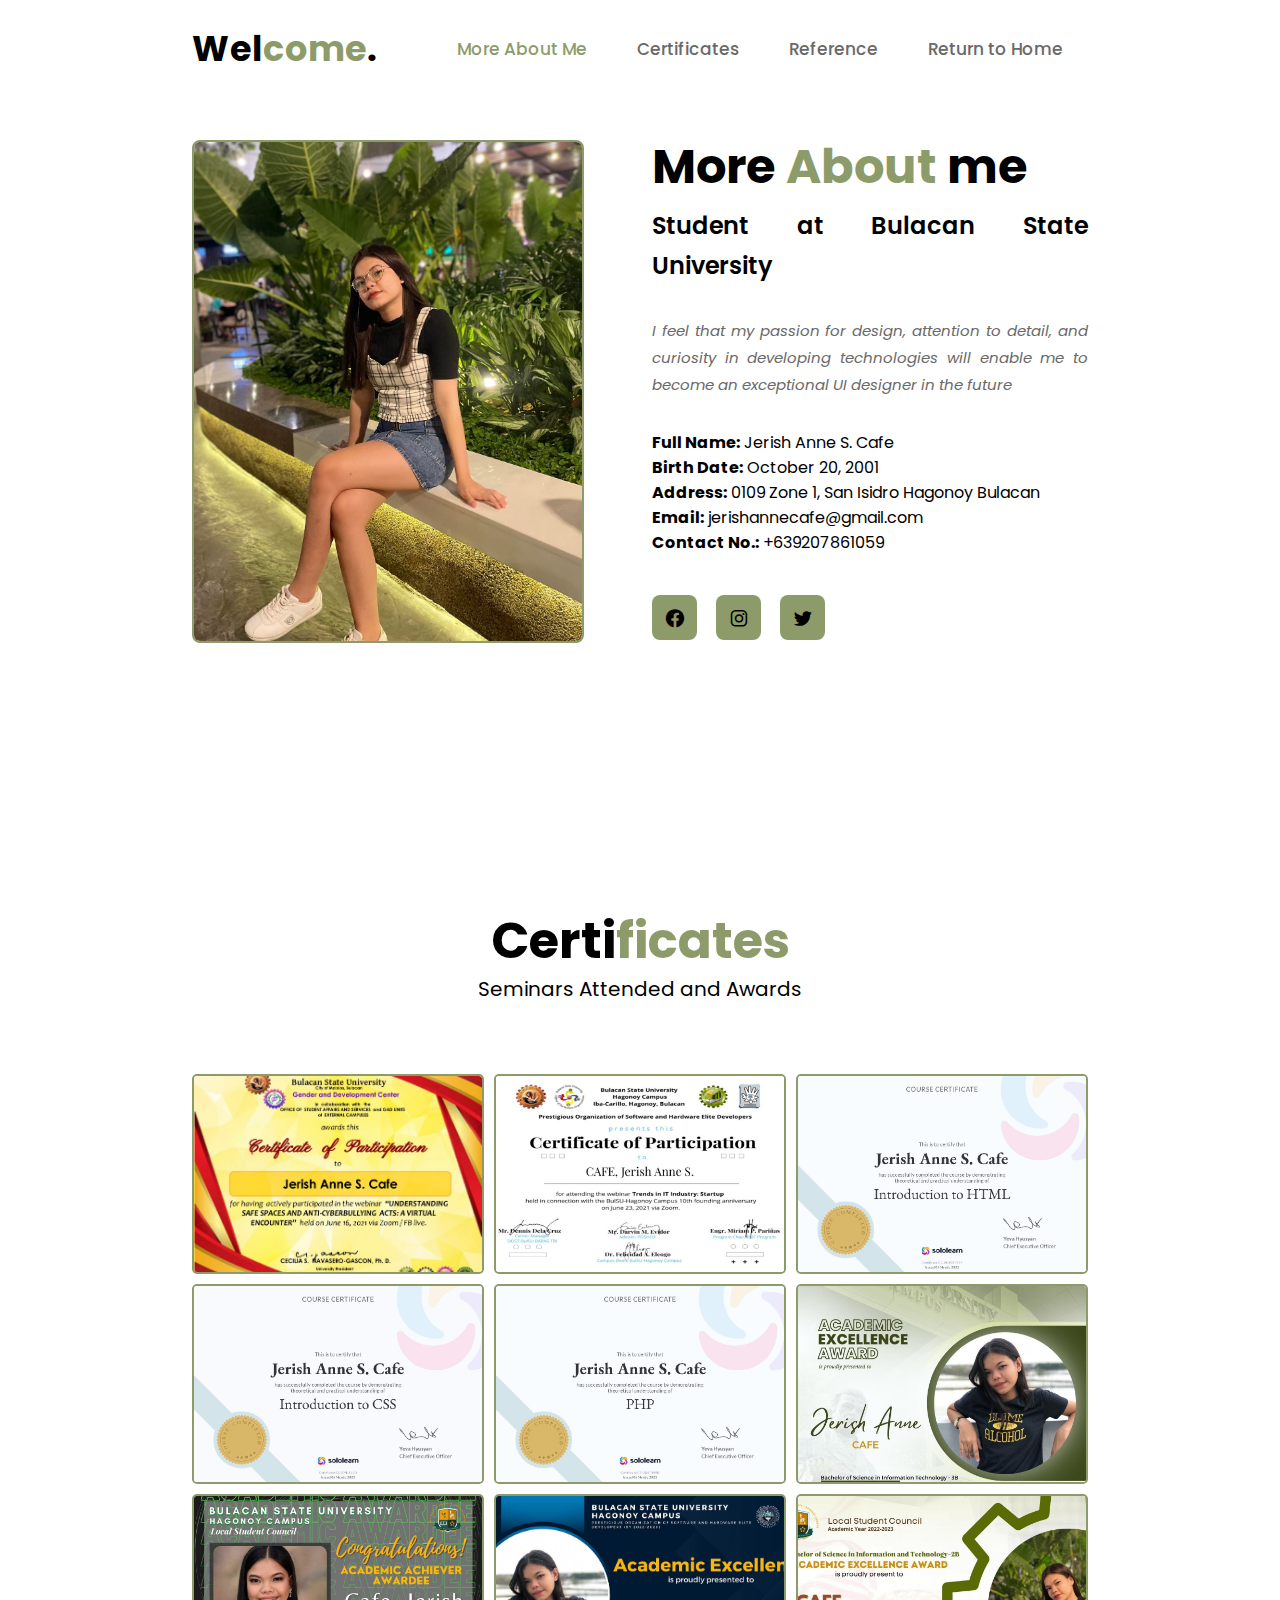
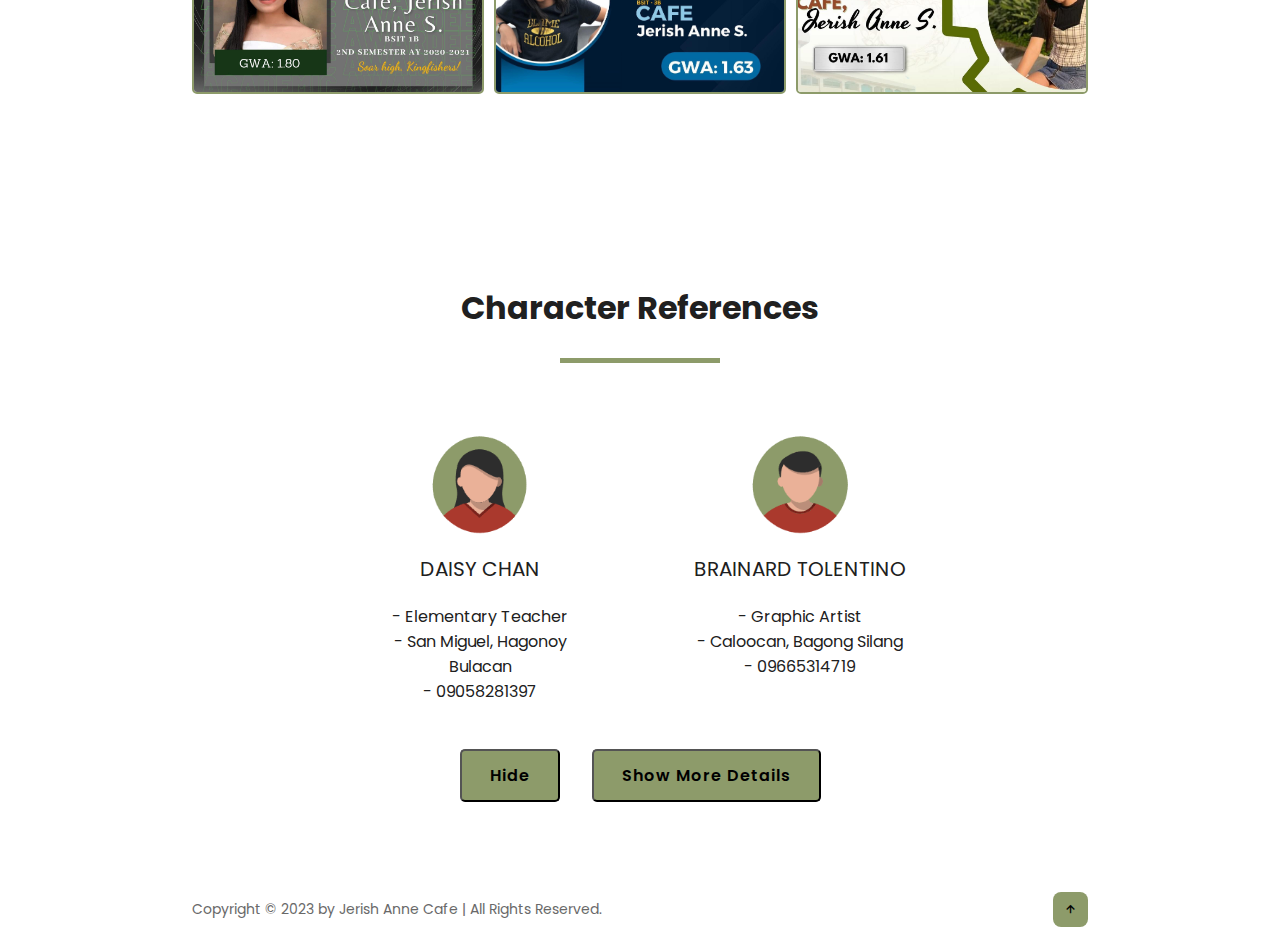
==== more.html @ b1da2a75 "Add files via upload" ====
<!DOCTYPE html>
    <html lang="en">
    <head>
        <meta charset="UTF-8">
        <meta name="viewport" content="width=device-width, initial-scale=1.0">
        <title> E-Portfolio Website</title>
        <!-- Custom Css Link-->
        <link rel="stylesheet" type="text/css" href="css/style.css">
        <script src="https://ajax.googleapis.com/ajax/libs/jquery/3.6.4/jquery.min.js"></script>

        <link rel="stylesheet" href="https://unpkg.com/boxicons@latest/css/boxicons.min.css">

        <link rel="preconnect" href="https://fonts.googleapis.com">
        <link rel="preconnect" href="https://fonts.gstatic.com" crossorigin>
        <link href="https://fonts.googleapis.com/css2?family=Poppins:wght@310;400;500;600;700;800;900&display=swap" rel="stylesheet">

    </head>
    <body>
        <!-- Header Design -->
        <header>
            <a href="#" class="logo">Wel<span>come</span>.</a>

            <ul class="navlist">
                <li><a href="#about" class="active">More About Me</a></li>
                <li><a href="#certificates">Certificates</a></li>
                <li><a href="#references">Reference</a></li>
                <li><a href="index.html">Return to Home</a></li>
            </ul>
        </header>

        <section class="about" id="about">
            <div class="about-img">
                <img src="img/self1.jpg">
            </div>

            <div class="about-text">
                <h2>More<span> About</span> me</h2>
                <h5>Student at Bulacan State University</h5>

                <!-- ***************** eXTENSIVE MARKUP LANGUAGE ***************** -->
                <?xml version="1.0" encoding="UTF-8"?>
                <info>
                    <p><i>I feel that my passion for design, attention to detail, 
                       and curiosity in developing technologies will enable me 
                       to become an exceptional UI designer in the future</i></p>
                    <name><b>Full Name:</b> Jerish Anne S. Cafe</name><br>
                    <birth><b>Birth Date:</b> October 20, 2001</birth><br>
                    <add><b>Address:</b> 0109 Zone 1, San Isidro Hagonoy Bulacan</add><br>
                    <email><b>Email:</b> jerishannecafe@gmail.com</email><br>
                    <contact><b>Contact No.:</b> +639207861059</contact><br><br>
                </info>

                <div class="me_icons">
                    <a href="https://www.facebook.com/jerishanne.santos/" target="_blank"><i class='bx bxl-facebook-circle'></i></a>
                    <a href="https://www.instagram.com/jrshannne/?igshid=YmMyMTA2M2Y%3D&fbclid=IwAR1JroWSxqhzhAIN1jeAgJn2x-lPrSKUbD8_jLGoNn3wE3TDN3xt1j-qnaM" target="_blank"><i class='bx bxl-instagram' ></i></a>
                    <a href="https://twitter.com/jerishnncafe?s=21&fbclid=IwAR0_Sc2IRqVgBFUmnyDj_6RXdE5T7O3_Of9v9rMU9SCYAtR3lYOtoyTLfnY" target="_blank"><i class='bx bxl-twitter' ></i></a>
                </div>
            </div>
        </section>

        <!-- ============================= Certificate Section ============================= -->
        <section class="certificates" id="certificates">
            <div class="certiheader">
                <h2>Certi<span>ficates</span></h2>
                <p>Seminars Attended and Awards</p>
            </div>
            <div class="grid_wrapper">
                <div>
                    <img src="img/certi1.jpg">
                </div>
                <div>
                    <img src="img/certi2.jpg">
                </div>
                <div>
                    <img src="img/solearnhtml.jpg">
                </div>
                <div>
                    <img src="img/solearncss.jpg">
                </div>
                <div>
                    <img src="img/solearnphp.jpg">
                </div>
                <div>
                    <img src="img/certi3.jpg">
                </div>
                <div>
                    <img src="img/certi4.jpg">
                </div>
                <div>
                    <img src="img/certi5.jpg">
                </div>
                <div>
                    <img src="img/certi6.jpg">
                </div>
            </div>
        </section>

        <!-- ============================= Reference Section ============================= -->
        <section class="reference" id="references">
            <div class="references">
                <div class="inner">
                    <h1>Character References</h1>
                    <div class="border"></div>

                    <div class="rows">
                        <div class="col">
                            <div class="reference">
                                <img src="img/ref1.png" alt="">
                                <div class="name">Daisy Chan</div>
                                <p> - Elementary Teacher <br>
                                    - San Miguel, Hagonoy Bulacan<br>
                                    - 09058281397</p>
                            </div>
                        </div>

                        <div class="col">
                            <div class="reference">
                                <img src="img/ref2.png" alt="">
                                <div class="name">Brainard Tolentino</div>
                                <p> - Graphic Artist <br>
                                    - Caloocan, Bagong Silang<br>
                                    - 09665314719</p>
                            </div>
                        </div>

                            <div class="buttons">
                                <button id="hide" class="btn-m">Hide</button>
                                <button id="show" class="btn-m">Show More Details</button>
                            </div>
                    </div>
                </div>
            </div>
        </section>

        <!-- ***************** JQuery ***************** -->
        <script>
            $(document).ready(function(){
              $("#hide").click(function(){
                $("p").hide();
              });
              $("#show").click(function(){
                $("p").show();
              });
            });
        </script>


         <!-- ============================= Footer Section ============================= -->
         <section class="end">
            <div class="last_text">
                <p>Copyright © 2023 by Jerish Anne Cafe  |  All Rights Reserved.</p>
            </div>

            <div class="top">
                <a href="#about"><i class='bx bx-up-arrow-alt' ></i></a>
            </div>
        </section>


        <script type="text/javascript" src="js/script.js"></script>
       
    </body>
</html>
---- css/style.css ----
*{
    padding: 0;
    margin: 0;
    box-sizing: border-box;
    font-family: 'Poppins', sans-serif;
    text-decoration: none;
    list-style: none;
    scroll-behavior: smooth;
}
:root{
    --bg-color: white;
    --second-bg-color: #202020;
    --text-color: black;
    --second-color: #696969;
    --main-color: #8D9B6A;
    --big-font: 5rem;
    --h2-font: 3rem;
    --p-font: 1.1rem;
    --m-1-5: 1.5rem;
}
body{
    background: var(--bg-color);
    color: var(--text-color);
}
header{
    position: fixed;
    width: 100%;
    top: 0;
    right: 0;
    z-index: 1000;
    display: flex;
    align-items: center;
    justify-content: space-between;
    background: white;
    padding: 22px 15%;
    border-bottom: 1px solid transparent;
    transition: all .45s ease;
}
.logo{
    color: var(--text-color);
    font-size: 35px;
    font-weight: 700;
    letter-spacing: 1px;
}
span{
    color: var(--main-color);
}
.navlist{
    display: flex;
}
.navlist a{
    color: var(--second-color);
    font-size: 17px;
    font-weight: 500;
    margin: 0 25px;
    transition: all .45s ease;
}
.navlist a:hover{
    color: var(--main-color);
}
.navlist a.active{
    color: var(--main-color);
}
#menu-icon{
    font-size: 35px;
    color: var(--text-color);
    z-index: 10001;
    cursor: pointer;
    margin-left: 25px;
    display: none; 
}
section{
    padding: 140px 15% 120px;
}
.home{
    position: relative;
    height: 100vh;
    width: 100%;
    background-image: url("../img/home.jpg");
    background-size: cover;
    background-position: center;
    display: flex;
    align-items: center;
    justify-content: flex-start;
}
.slide{
    margin-bottom: 20px;
}
.one{
    display: inline-block;
    margin-right: 15px;
    height: 32px;
    padding: 0 15px;
    line-height: 32px;
    font-size: 20px;
    font-weight: 500;
    border-radius: 5px;
    background: var(--main-color);
    color: var(--text-color);
}
.two{
    display: inline-block;
    color: var(--second-color);
    font-size: 20px;
    font-weight: 500;
}
.home-text h1{
    font-size: var(--big-font);
    font-weight: 700;
    color: var(--text-color);
    list-style: 1.1;
    margin: 0 0 8px;
}
.home-text h3{
    color: var(--text-color);
    margin: 0 0 35px;
    font-size: 3rem;
    font-weight: 700;
    line-height: 1.1;
}
.home-text p{
    color: var(--second-color);
    font-size: var(--p-font);
    line-height: 1.8;
    margin-bottom: 40px;
}
.button{
    display: inline-flex;
    align-items: center;
    justify-content: center;
}
.btn{
    display: inline-block;
    padding: 12px 28px;
    background: var(--main-color);
    border-radius: 5px;
    color: var(--text-color);
    font-size: 1rem;
    letter-spacing: 1px;
    font-weight: 600;
    transition: all .45s ease;
    margin-left: 1rem;
}
.btn:hover{
    transform: scale(0.9);
}
header.sticky{
    background: var(--bg-color);
    border-bottom: 1px solid black;
    padding: 12px 15%;
}
/* ============================= Home Page Design ============================= */
.about{
    display: grid;
    grid-template-columns: repeat(2, 1fr);
    align-items: center;
    gap: 1.5rem;
}
.about-img img{
    max-width: 530px;
    height: auto;
    width: 90%;
    border-radius: 8px;
}
.about-text h2{
    font-size: var(--h2-font);
    line-height: 1;
}
.about-text h5{
    font-size: 24px;
    font-weight: 600;
    color: var(--text-color);
    line-height: 1.7;
    margin: 15px 0 30px;
    text-align: justify;
}
.about-text p{
    color: var(--second-color);
    font-size: 15px;
    line-height: 1.8;
    margin-bottom: 2rem;
    text-align: justify;
    text-justify: inter-word;
}
.btn-m{
    display: inline-block;
    padding: 10px 28px;
    background: var(--main-color);
    border-radius: 5px;
    color: var(--text-color);
    font-size: 1rem;
    letter-spacing: 1px;
    font-weight: 600;
    transition: all .45s ease;
    margin-right: 1rem;
}
.btn-m:hover{
    transform: scale(0.9);
}
/* ============================= More About Me Design ============================= */
.certiheader{
    width: 100%;
    margin-bottom: 70px;
    display: grid;
    place-items: center;
    text-align: center;
}
.certiheader h2{
    font-size: 50px;
    margin-bottom: -5px;
}
.certiheader p{
    font-size: 20px;
}
.certiheader h2 span{
    color: var(--main-color);
}
img{
    max-width: 100%;
    height: auto;
    vertical-align: middle;
    display: inline-block;
    border: 2px solid var(--main-color);
}
.grid_wrapper > div {
    display: flex;
    justify-content: center;
    align-items: center;
}
.grid_wrapper > div > img {
    width: 100%;
    height: 100%;
    object-fit: cover;
    border-radius: 5px
}
.grid_wrapper {
    display: grid;
    grid-gap: 10px;
    grid-template-columns: repeat(auto-fit, minmax(250px, 1fr));
    grid-auto-rows: 200px;
    grid-auto-flow: dense;
}
.grid_wrapper .wide {
    grid-column: span 2;
}
.grid_wrapper .tall {
    grid-row: span 2;
}
.grid_wrapper .big {
    grid-column: span 2;
    grid-row: span 2;
}
/* ============================= More About Me Design ============================= */
.references{
    padding: 40px 0;
    background: var(--bg-color);
    color: var(--second-bg-color);
    text-align: center;
}
.inner{
    max-width: 1000px;
    margin: auto;
    overflow: hidden;
    padding: 0 20px;
}
.border{
    width: 160px;
    height: 5px;
    background: var(--main-color);
    margin: 26px auto;
}
.rows{
    display: flex;
    flex-wrap: wrap;
    justify-content: center;
}
.col{
    flex: 33.33%;
    max-width: 33.33%;
    box-sizing: border-box;
    padding: 15px;
    /* display: grid;
    grid-template-columns: repeat(2, 1fr); */
}
.reference{
    background: #fff;
    padding: 30px;
}
.reference img{
    border: none;
    width: 100px;
    height: 100px;
    border-radius: 50%;
}
.name{
    font-size: 20px;
    text-transform: uppercase;
    margin: 20px 0;
}
.buttons{
    display: inline-flex;
    align-items: center;
    justify-content: center;
}
.btn-m{
    display: inline-block;
    padding: 12px 28px;
    background: var(--main-color);
    border-radius: 5px;
    color: var(--text-color);
    font-size: 1rem;
    letter-spacing: 1px;
    font-weight: 600;
    transition: all .45s ease;
    margin-left: 1rem;
}
.btn-m:hover{
    transform: scale(0.9);
}
/*============================= Qualification Page Design =============================*/
.educheader{
    width: 100%;
    margin-bottom: 70px;
    display: grid;
    place-items: center;
    text-align: center;
}
.educheader h2{
    font-size: 50px;
    margin-bottom: -5px;
}
.educheader p{
    font-size: 20px;
}
.educheader h2 span{
    color: var(--main-color);
}
.section_title{
    font-size: var(--h2-font);
    line-height: 1;
    text-align: center;
}
.section_subtitle{
    font-size: 24px;
    color: var(--main-color);
    text-align: center;
} 
.qualification_container{
    align-content: center;
}
.qualification_tabs{
    display: flex;
    justify-content: space-evenly;
    margin-top: 3rem;
    margin-bottom: 2rem;
}
.qualification_button{
    font-size: 20px;
    font-weight: 500;
    cursor: pointer;
    align-items: center;
}
.qualification_button:hover{
    color: var(--main-color);
}

.qualification_icon{
    font-size: 1.8rem;
    margin-right: 10px;
}
.qualification_data{
    display: grid;
    grid-template-columns: 1fr max-content 1fr;
    column-gap: 1.5rem;
}
.qualification_title{
    font-size: 18px;
    font-weight: 500;
}
.qualification_subtitle{
    display: inline-block;
    font-size: 16px;
    margin-bottom: 1rem;
}
.qualification_calendar{
    font-size: 1rem;
    color: var(--text-color);
}
.qualification_rounder{
    display: inline-block;
    width: 13px;
    height: 13px;
    background-color: var(--main-color);
    border-radius: 50%;
}
.qualification_line{
    display: block;
    width: 1px;
    height: 100%;
    background-color: var(--main-color);
    transform: translate(6px, -7px);
}
.qualification [data-content]{
    display: none; 
} 
.qualification__active[data-content]{
    display: block;
}
.qualification_button.qualification__active{
    color: var(--main-color);
}  
/*============================= Skills Page Design =============================*/
#skills{
    width: 100%;
    height: auto;
    padding: 20px 13%;
    background-color: var(--bg-color);
}
.skillheader{
    width: 100%;
    margin-bottom: 70px;
    display: grid;
    place-items: center;
    text-align: center;
}
.skillheader h2{
    font-size: 50px;
    margin-bottom: -5px;
}
.skillheader p{
    font-size: 20px;
}
.skillheader h2 span{
    color: var(--main-color);
}
.skills_tabs{
    display: flex;
    justify-content: space-evenly;
    margin-top: 2rem;
    margin-bottom: 2rem;
}
.skills_title{
    font-size: 25px;
    font-weight: 600;
    padding-left: 10rem;
    padding-right: 8rem;
    justify-content: center;

}
.skill_main{
    width: 100%;
    display: grid;
    grid-template-columns: repeat(2, 1fr);
    grid-column-gap: 50px;
    grid-row-gap: 20px;

}
.skill_main .skill_bar .info{
    display: flex;
    justify-content: space-between;
    padding: 0 10px;
}
.skill_bar .info .percent{
    font-weight: bold;
}
.skill_bar .bar{
    width: 100%;
    height: 10px;
    position: relative;
    background-color: gray;
    border-radius: 25px;
    margin-top: 5px;
}
.skill_bar .bar span{
    width: 50%;
    height: 100%;
    position: absolute;
    background-color: var(--main-color);
    border-radius: 25px;
}
.skill_bar .bar .creativity{
    width: 90%;
}
.skill_bar .bar .empathy{
    width: 85%;
}
.skill_bar .bar .adoptability{
    width: 70%;
}
.skill_bar .bar .communication{
    width: 95%;
}
.skill_bar .bar .html{
    width: 85%;
}
.skill_bar .bar .css{
    width: 80%;
}
.skill_bar .bar .java{
    width: 50%;
}
.skill_bar .bar .php{
    width: 50%;
}
/*============================= Portfolio Page Design =============================*/
.portfolioheader{
    width: 100%;
    margin-bottom: 70px;
    display: grid;
    place-items: center;
    text-align: center;
}
.portfolioheader h2{
    font-size: 50px;
    margin-bottom: -5px;
}
.portfolioheader p{
    font-size: 20px;
}
.portfolioheader h2 span{
    color: var(--main-color);
}
.row{
    display: grid;
    grid-template-columns: repeat(3, 2fr);
    grid-column-gap: 10px;
    grid-row-gap: 10px;
}
.portfolio_item{
    flex: 0 0 250%;
    max-width: 280%;  
    margin-bottom: 1.5rem;
    padding-left: 2rem;
}
.portfolio_item hide{
    display: none;
}
.portfolio_item show{
    display: block;
    animation: showItem 0.5s ease;
}
.portfolio_item_inner{
    position: relative;
    overflow: hidden;
    object-fit: contain;
    height: 229px;
    width: 273px; 
    align-items: center;
    justify-content: center;
}
.portfolio_item .mask{
    background: rgba(0,0,0,.9);
    position: absolute;
    left: 0;
    top: 0;
    height: 250%;
    width: 280%;
    opacity: 0;
    transition: 0.3s;
}
.portfolio_item_inner:hover .mask{
    opacity: 0.9;
}
.portfolio_item .term{
    color: #fff;
    background: var(--main-color);
    border-bottom-left-radius: 0.98rem;
    border-bottom-right-radius: 0.98rem;
    position: absolute;
    top: 0;
    left: 10px;
    font-size: 10px;
    display: inline-block;
    padding: 0.19rem 0.625rem;
    transform: translateY(-40px);
    transition: 0.3s;
}
.portfolio_item h3{
    color: #fff;
    font-size: 1.25rem;
    margin: 0 0 0.98rem;
    padding: 0 1.25rem;
    position: absolute;
    top: 3.75rem;
    transition: 0.3s;
    transform: translateY(30px);
    opacity: 0;
} 
.portfolio_item_inner:hover h3, .portfolio_item_inner:hover span{
    opacity: 1;
    transform: translateY(0);
}
/*============================= Contact Me Design =============================*/
.contactheader{
    width: 100%;
    margin-bottom: 10px;
    display: grid;
    place-items: center;
    text-align: center;
}
.contactheader h2{
    font-size: 50px;
    margin-bottom: 5px;
}
.portfolioheader p{
    font-size: 20px;
}
.contactheader h2 span{
    color: var(--main-color);
}
.me_icons i{
    height: 45px;
    width: 45px;
    background: var(--main-color);
    color: var(--text-color);
    font-size: 22px;
    display: inline-flex;
    align-items: center;
    justify-content: center;
    border-radius: 8px;
    margin-right: 15px;
    transition: all .45s ease;
    margin-top: 15px;
}
.me_icons i:hover{
    background: var(--second-bg-color);
    color: var(--main-color);
}
.contact_container{
    width: 100%;
    background: var(--bg-color);
    border-radius: 6px;
    padding: 30px 60px 40px 40px;
    box-shadow: 0 5px 10px rgba(0, 0, 0, 0.2);
}
.contact_container .contact_content{
    display: flex;
    align-items: center;
    justify-content: space-between;
}
.contact_container .contact_content .left_side{
    width: 25%;
    height: 100%;
    margin-top: 15px;
    position: relative;
}
.contact_content .left_side::before{
    content: '';
    position: absolute;
    height: 80%;
    width: 2px;
    right: -15px;
    top: 50%;
    transform: translateY(-50%);
    background: var(--main-color);
}
.contact_content .left_side .details{
    margin: 14px;
    text-align: center;
}
.contact_content .left_side .details i{
    font-size: 30px;
    color: var(--main-color);
}
.contact_content .left_side .details .topic{
    font-size: 18px;
    font-weight: 500;
}
.contact_content .left_side .details .text_one,
.contact_content .left_side .details .text_two{
    font-size: 14px;
    color: var(--main-color);
}
.contact_container .contact_content .right_side{
    width: 75%;
    margin-left: 75px;
}
.contact_content .right_side .topic_text{
    font-size: 23px;
    font-weight: 600;
    color: var(--main-color);
}
.right_side .input_box{
    height: 50px;
    width: 100%;
    margin: 12px 0;
}
.right_side .input_box input,
.right_side .input_box textarea{
    height: 100%;
    width: 100%;
    border: none;
    font-size: 16px;
    background: #E8E8E8;
    border-radius: 6px;
    padding: 0 15px;
}
.right_side .message-box{
    min-height: 110px;
    resize: none;
    margin-top: 6px;
}
.right_side .button{
    display: inline-block;
    margin-top: 12px;
}
.right_side .button input[type="button"]{
    color: #fff;
    font-size: 18px;
    outline: none;
    border: none;
    padding: 8px 16px;
    border-radius: 6px;
    background: var(--main-color);
    cursor: pointer;
    transition: all 0.3s ease;
}
.button input[type="button"]:hover{
    background: #202020;
}
/*============================= Footer Design =============================*/
.end{
    padding: 20px 15%;
    display: flex;
    flex-wrap: wrap;
    align-items: center;
    justify-content: space-between;
    gap: 2rem;
    background: var(--bg-color);
}
.last_text p{
    color: var(--second-color);
    font-size: 14px;
}
.top i{
    padding: 10px;
    border-radius: 8px;
    font-size: 15px;
    color: var(--text-color);
    background: var(--main-color);
}
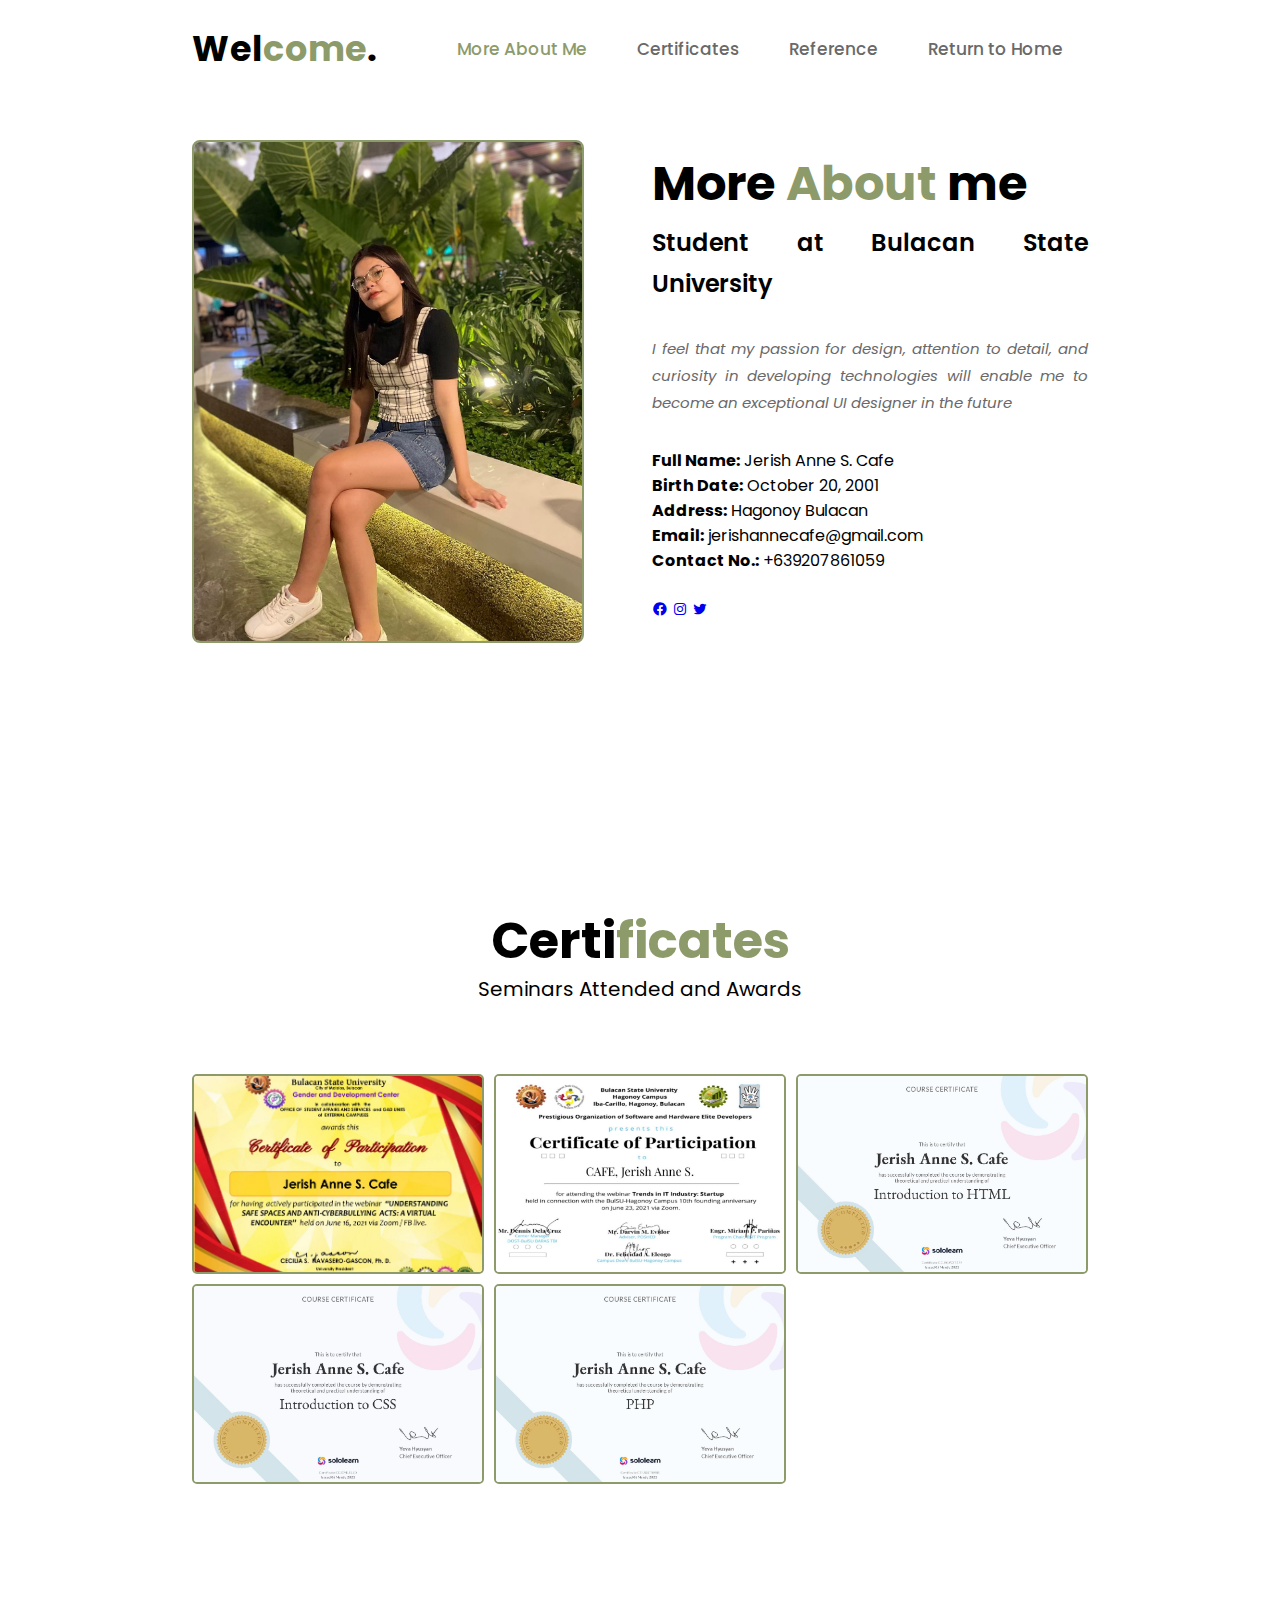
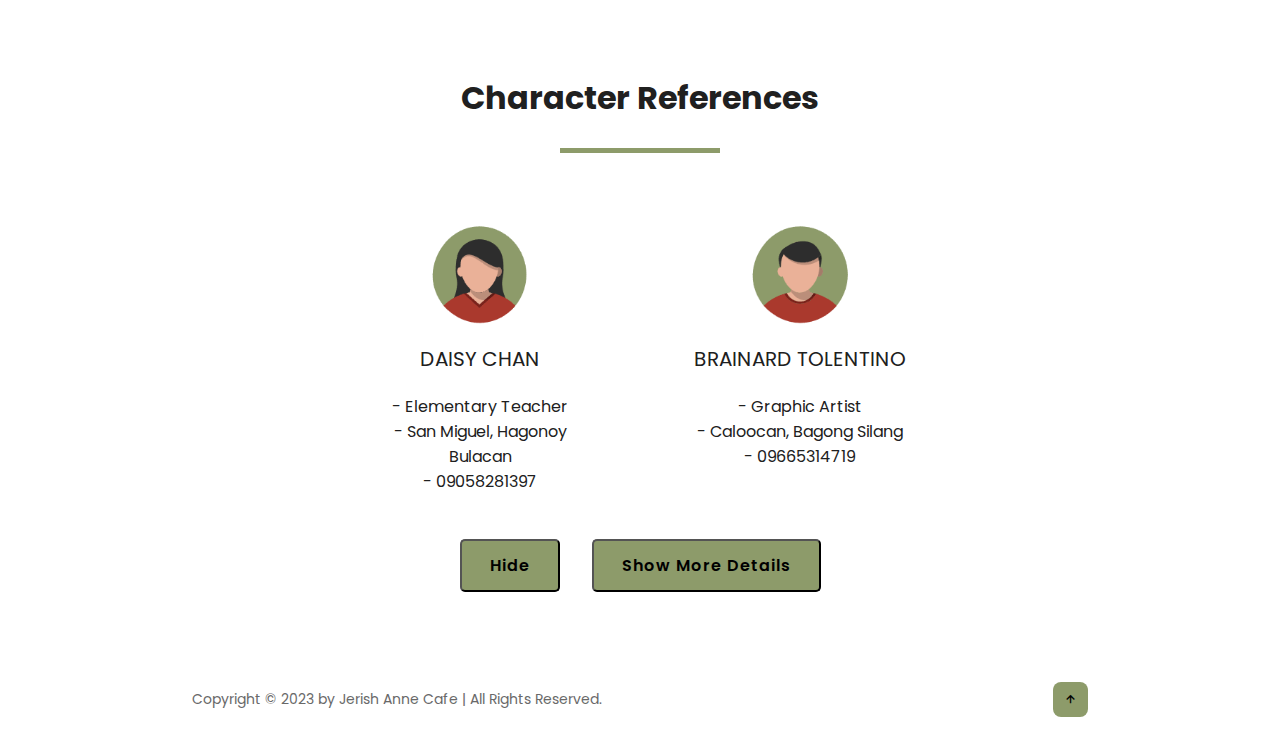
==== commit d0f0163f: "Update more.html" ====
--- a/more.html
+++ b/more.html
@@ -45,7 +45,7 @@
                        to become an exceptional UI designer in the future</i></p>
                     <name><b>Full Name:</b> Jerish Anne S. Cafe</name><br>
                     <birth><b>Birth Date:</b> October 20, 2001</birth><br>
-                    <add><b>Address:</b> 0109 Zone 1, San Isidro Hagonoy Bulacan</add><br>
+                    <add><b>Address:</b> Hagonoy Bulacan</add><br>
                     <email><b>Email:</b> jerishannecafe@gmail.com</email><br>
                     <contact><b>Contact No.:</b> +639207861059</contact><br><br>
                 </info>
@@ -79,18 +79,6 @@
                 </div>
                 <div>
                     <img src="img/solearnphp.jpg">
-                </div>
-                <div>
-                    <img src="img/certi3.jpg">
-                </div>
-                <div>
-                    <img src="img/certi4.jpg">
-                </div>
-                <div>
-                    <img src="img/certi5.jpg">
-                </div>
-                <div>
-                    <img src="img/certi6.jpg">
                 </div>
             </div>
         </section>
@@ -157,7 +145,7 @@
         </section>
 
 
-        <script type="text/javascript" src="js/script.js"></script>
+        <script type="text/javascript" src="script.js"></script>
        
     </body>
 </html>
--- a/css/style.css
+++ b/css/style.css
@@ -197,7 +197,7 @@
 .btn-m:hover{
     transform: scale(0.9);
 }
-/* ============================= More About Me Design ============================= */
+/* ============================= Certificates Design ============================= */
 .certiheader{
     width: 100%;
     margin-bottom: 70px;
@@ -250,7 +250,7 @@
     grid-column: span 2;
     grid-row: span 2;
 }
-/* ============================= More About Me Design ============================= */
+/* ============================= Character References Design ============================= */
 .references{
     padding: 40px 0;
     background: var(--bg-color);
@@ -590,134 +590,6 @@
     opacity: 1;
     transform: translateY(0);
 }
-/*============================= Contact Me Design =============================*/
-.contactheader{
-    width: 100%;
-    margin-bottom: 10px;
-    display: grid;
-    place-items: center;
-    text-align: center;
-}
-.contactheader h2{
-    font-size: 50px;
-    margin-bottom: 5px;
-}
-.portfolioheader p{
-    font-size: 20px;
-}
-.contactheader h2 span{
-    color: var(--main-color);
-}
-.me_icons i{
-    height: 45px;
-    width: 45px;
-    background: var(--main-color);
-    color: var(--text-color);
-    font-size: 22px;
-    display: inline-flex;
-    align-items: center;
-    justify-content: center;
-    border-radius: 8px;
-    margin-right: 15px;
-    transition: all .45s ease;
-    margin-top: 15px;
-}
-.me_icons i:hover{
-    background: var(--second-bg-color);
-    color: var(--main-color);
-}
-.contact_container{
-    width: 100%;
-    background: var(--bg-color);
-    border-radius: 6px;
-    padding: 30px 60px 40px 40px;
-    box-shadow: 0 5px 10px rgba(0, 0, 0, 0.2);
-}
-.contact_container .contact_content{
-    display: flex;
-    align-items: center;
-    justify-content: space-between;
-}
-.contact_container .contact_content .left_side{
-    width: 25%;
-    height: 100%;
-    margin-top: 15px;
-    position: relative;
-}
-.contact_content .left_side::before{
-    content: '';
-    position: absolute;
-    height: 80%;
-    width: 2px;
-    right: -15px;
-    top: 50%;
-    transform: translateY(-50%);
-    background: var(--main-color);
-}
-.contact_content .left_side .details{
-    margin: 14px;
-    text-align: center;
-}
-.contact_content .left_side .details i{
-    font-size: 30px;
-    color: var(--main-color);
-}
-.contact_content .left_side .details .topic{
-    font-size: 18px;
-    font-weight: 500;
-}
-.contact_content .left_side .details .text_one,
-.contact_content .left_side .details .text_two{
-    font-size: 14px;
-    color: var(--main-color);
-}
-.contact_container .contact_content .right_side{
-    width: 75%;
-    margin-left: 75px;
-}
-.contact_content .right_side .topic_text{
-    font-size: 23px;
-    font-weight: 600;
-    color: var(--main-color);
-}
-.right_side .input_box{
-    height: 50px;
-    width: 100%;
-    margin: 12px 0;
-}
-.right_side .input_box input,
-.right_side .input_box textarea{
-    height: 100%;
-    width: 100%;
-    border: none;
-    font-size: 16px;
-    background: #E8E8E8;
-    border-radius: 6px;
-    padding: 0 15px;
-}
-.right_side .message-box{
-    min-height: 110px;
-    resize: none;
-    margin-top: 6px;
-}
-.right_side .button{
-    display: inline-block;
-    margin-top: 12px;
-}
-.right_side .button input[type="button"]{
-    color: #fff;
-    font-size: 18px;
-    outline: none;
-    border: none;
-    padding: 8px 16px;
-    border-radius: 6px;
-    background: var(--main-color);
-    cursor: pointer;
-    transition: all 0.3s ease;
-}
-.button input[type="button"]:hover{
-    background: #202020;
-}
 /*============================= Footer Design =============================*/
 .end{
     padding: 20px 15%;
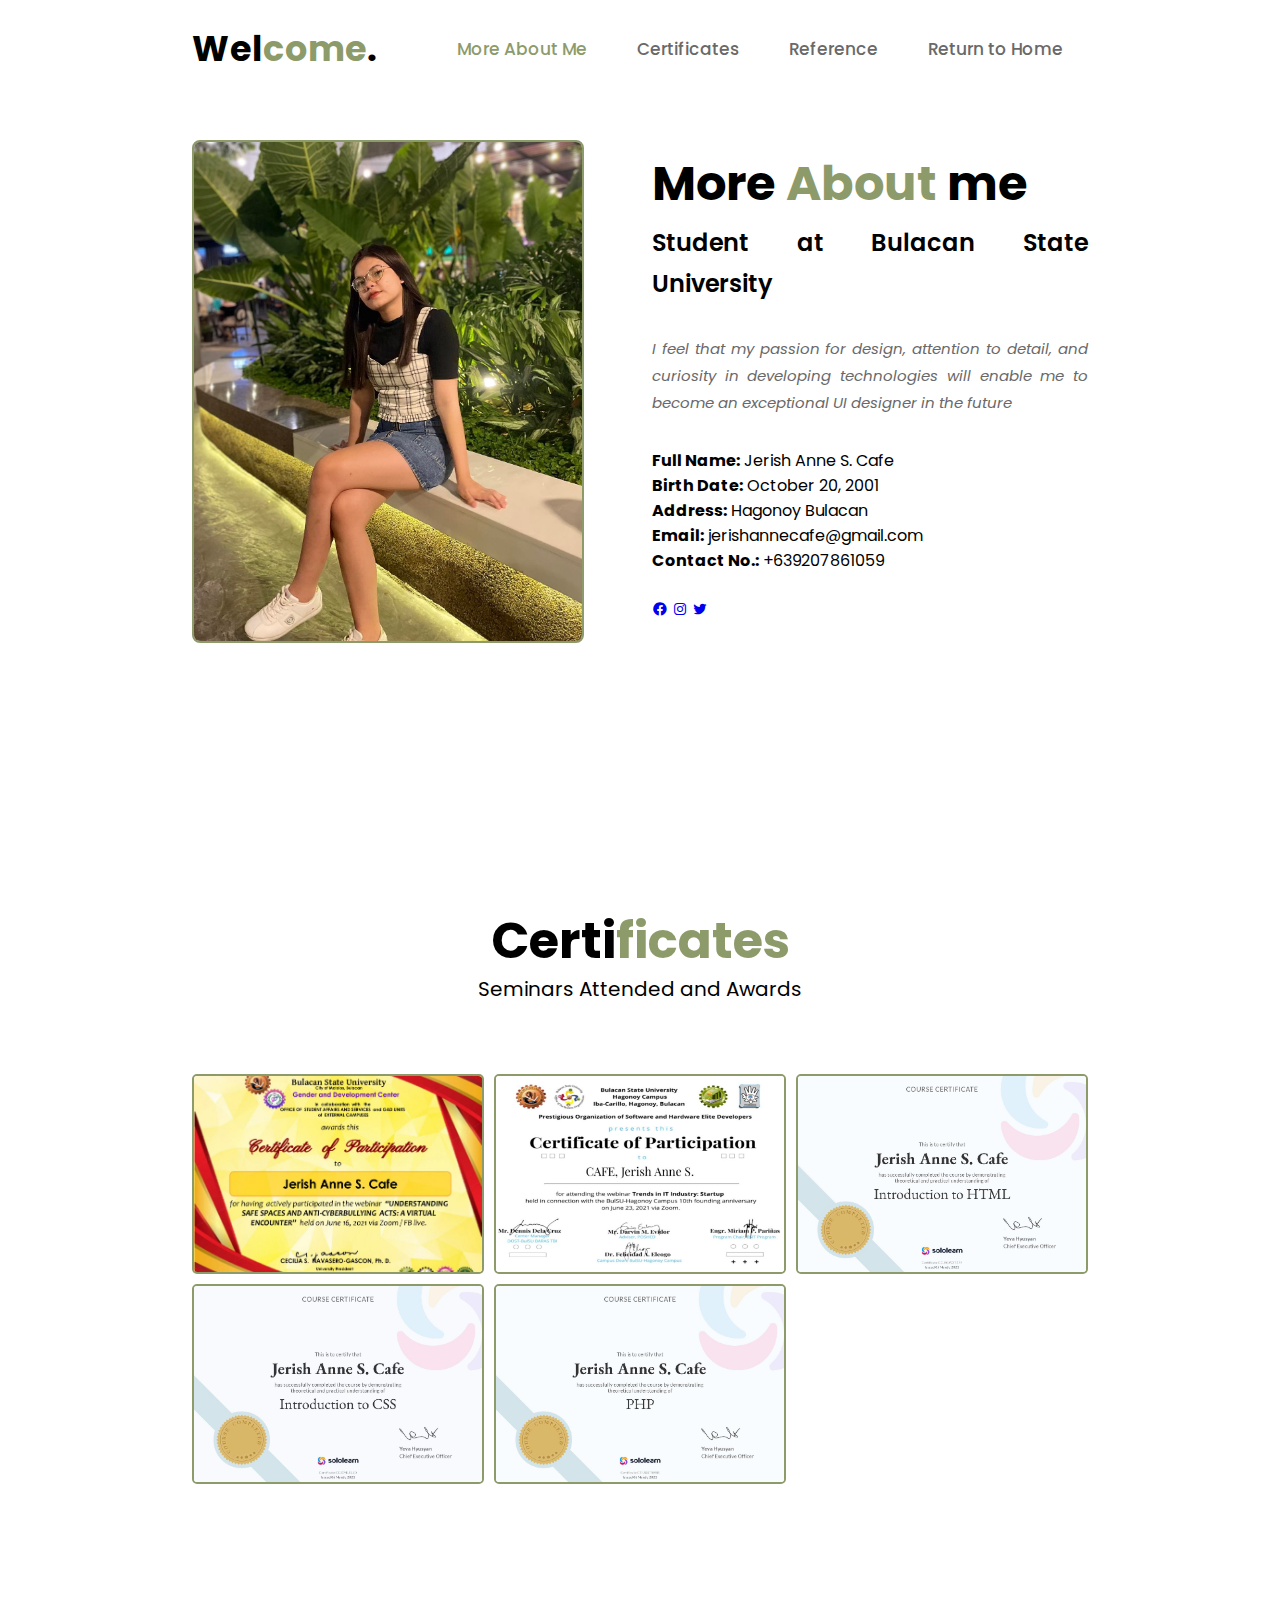
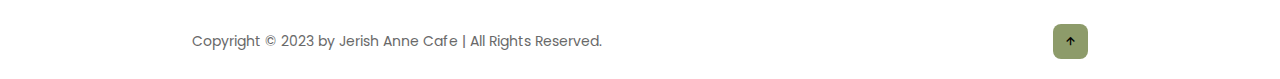
==== commit 195621f9: "Update more.html" ====
--- a/more.html
+++ b/more.html
@@ -82,58 +82,8 @@
                 </div>
             </div>
         </section>
-
-        <!-- ============================= Reference Section ============================= -->
-        <section class="reference" id="references">
-            <div class="references">
-                <div class="inner">
-                    <h1>Character References</h1>
-                    <div class="border"></div>
-
-                    <div class="rows">
-                        <div class="col">
-                            <div class="reference">
-                                <img src="img/ref1.png" alt="">
-                                <div class="name">Daisy Chan</div>
-                                <p> - Elementary Teacher <br>
-                                    - San Miguel, Hagonoy Bulacan<br>
-                                    - 09058281397</p>
-                            </div>
-                        </div>
-
-                        <div class="col">
-                            <div class="reference">
-                                <img src="img/ref2.png" alt="">
-                                <div class="name">Brainard Tolentino</div>
-                                <p> - Graphic Artist <br>
-                                    - Caloocan, Bagong Silang<br>
-                                    - 09665314719</p>
-                            </div>
-                        </div>
-
-                            <div class="buttons">
-                                <button id="hide" class="btn-m">Hide</button>
-                                <button id="show" class="btn-m">Show More Details</button>
-                            </div>
-                    </div>
-                </div>
-            </div>
-        </section>
-
-        <!-- ***************** JQuery ***************** -->
-        <script>
-            $(document).ready(function(){
-              $("#hide").click(function(){
-                $("p").hide();
-              });
-              $("#show").click(function(){
-                $("p").show();
-              });
-            });
-        </script>
-
-
-         <!-- ============================= Footer Section ============================= -->
+        
+      <!-- ============================= Footer Section ============================= -->
          <section class="end">
             <div class="last_text">
                 <p>Copyright © 2023 by Jerish Anne Cafe  |  All Rights Reserved.</p>
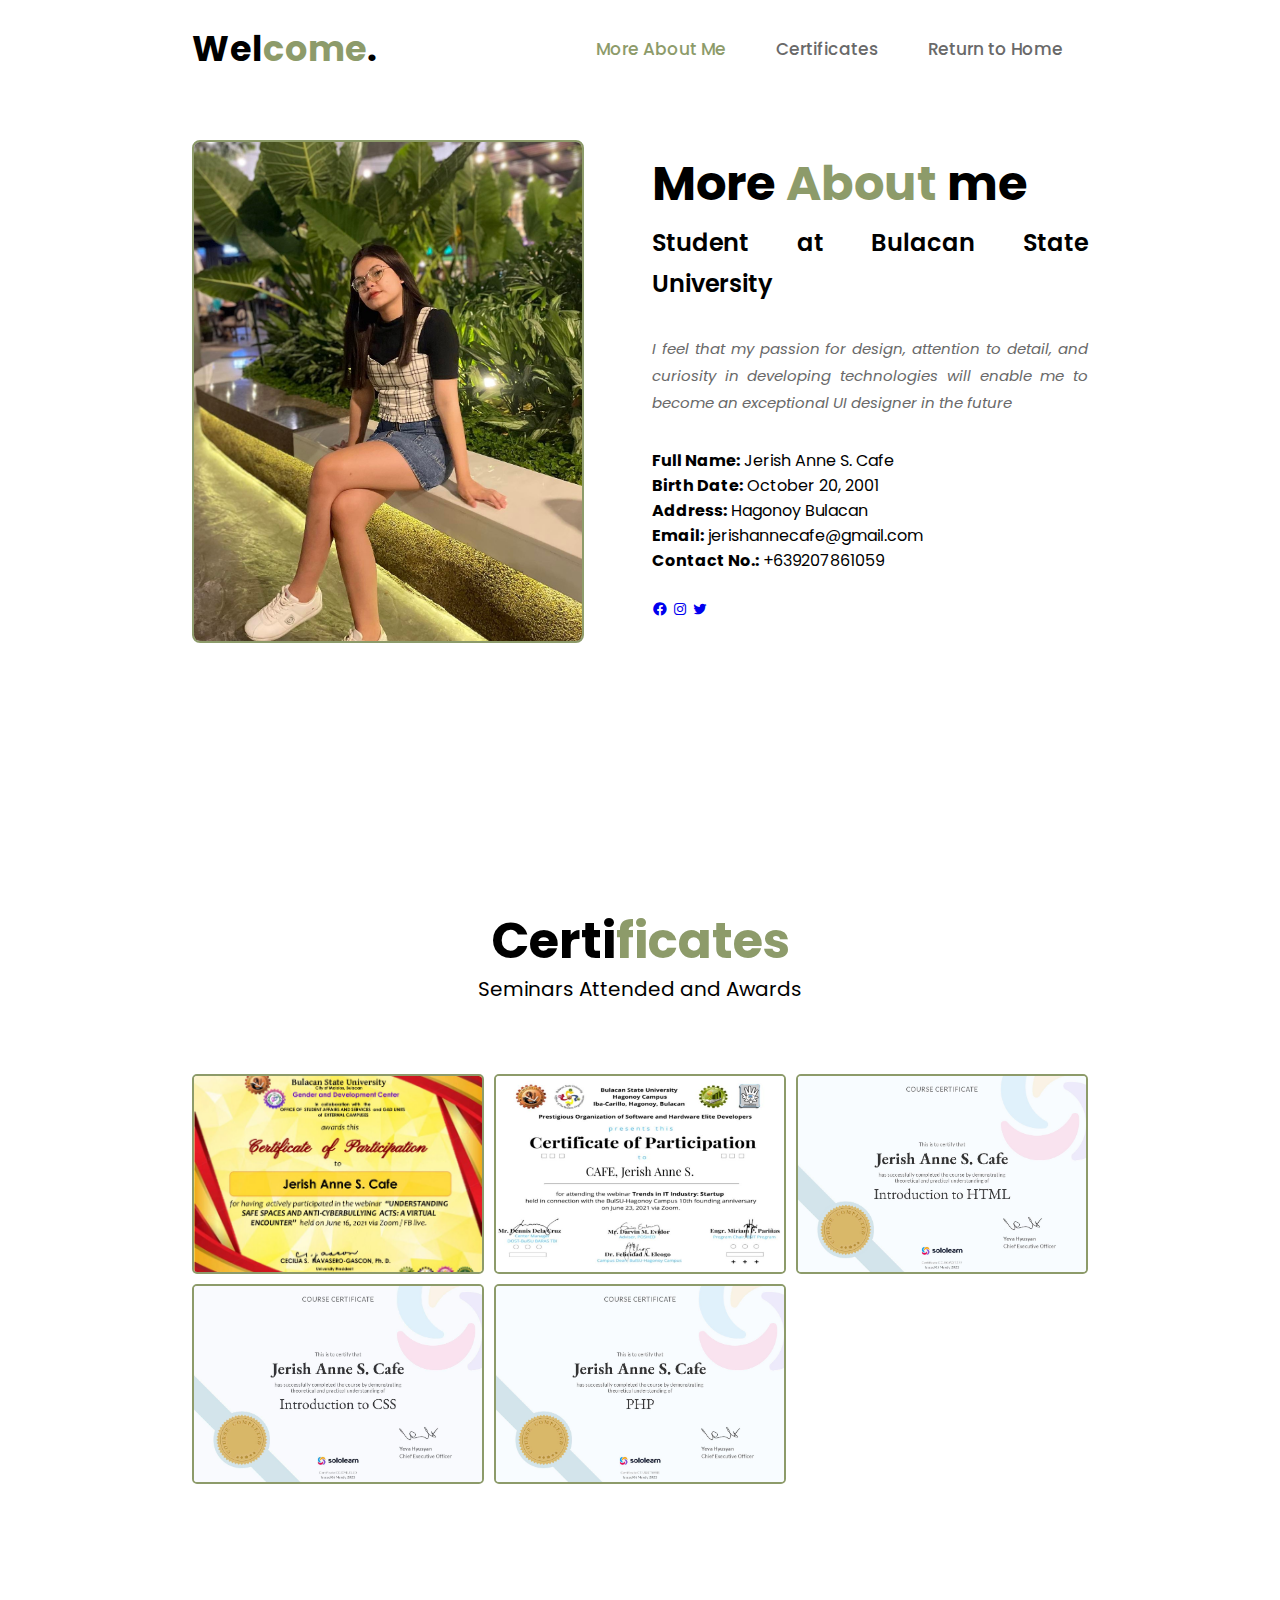
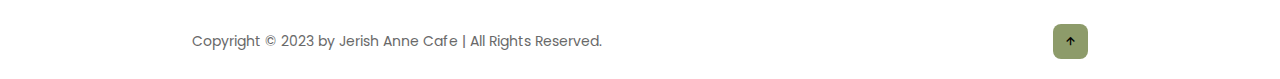
==== commit 20530907: "Update more.html" ====
--- a/more.html
+++ b/more.html
@@ -23,7 +23,6 @@
             <ul class="navlist">
                 <li><a href="#about" class="active">More About Me</a></li>
                 <li><a href="#certificates">Certificates</a></li>
-                <li><a href="#references">Reference</a></li>
                 <li><a href="index.html">Return to Home</a></li>
             </ul>
         </header>
